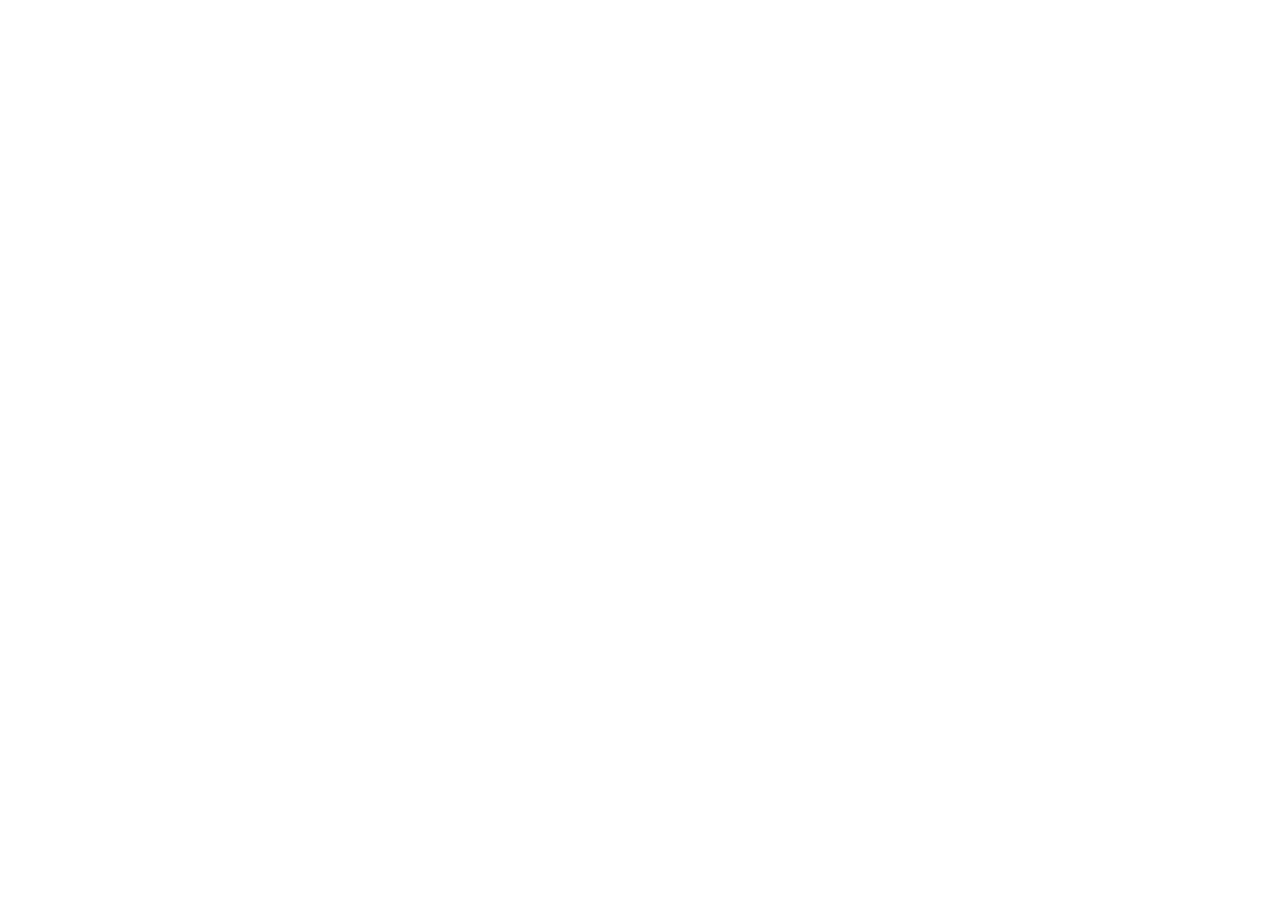
==== pages/index.html @ e26d06bd "link index.html with style.css and main.js" ====
<!doctype html>
<html lang="en">
  <head>
    <meta charset="UTF-8" />
    <meta name="viewport" content="width=device-width, initial-scale=1.0" />
    <title>HumSafar</title>
    <link rel="stylesheet" href="../css/style.css" />
    <script src="../js/main.js" defer></script>
  </head>
  <body></body>
</html>
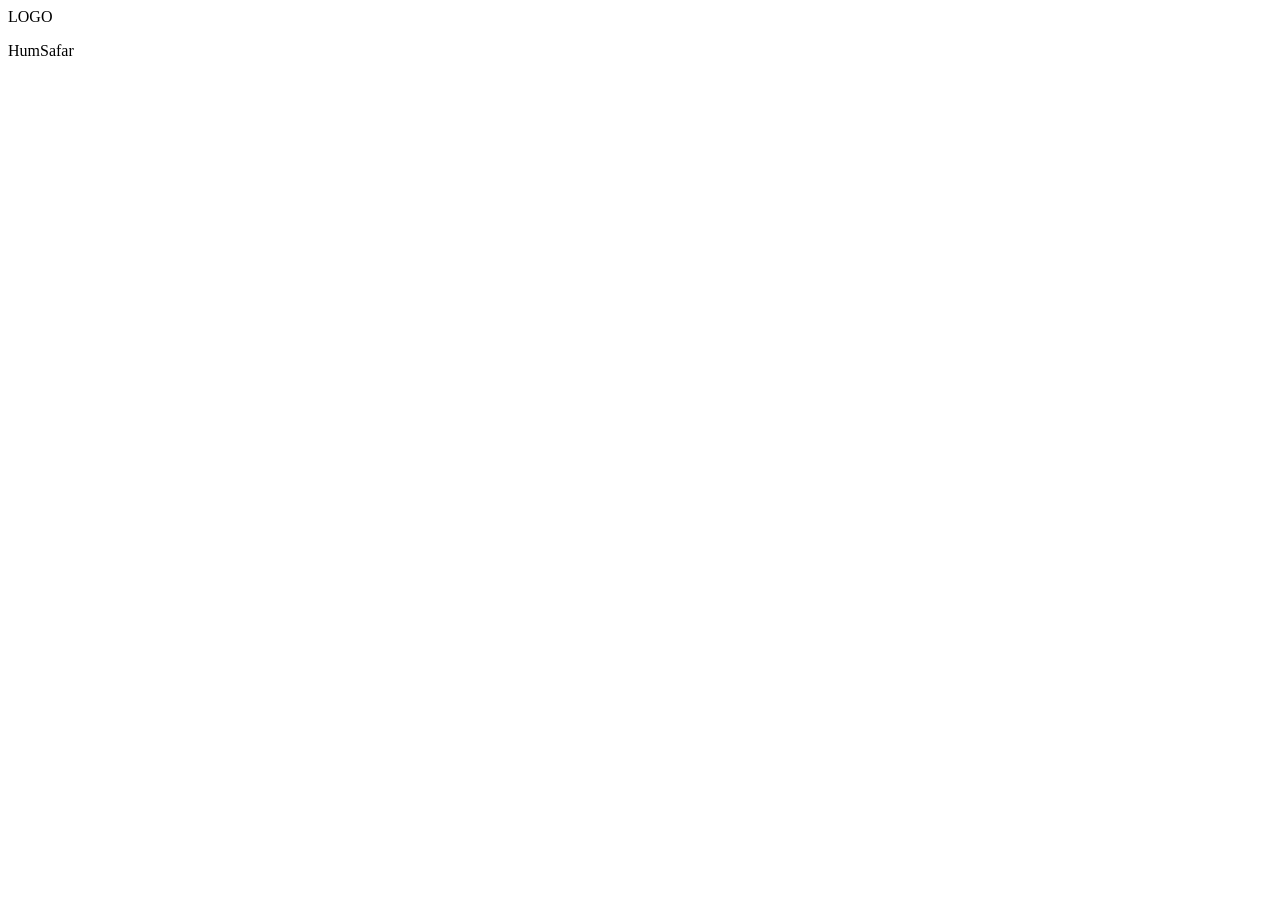
==== commit f6353d0b: "add logo and brand name" ====
--- a/pages/index.html
+++ b/pages/index.html
@@ -7,5 +7,12 @@
     <link rel="stylesheet" href="../css/style.css" />
     <script src="../js/main.js" defer></script>
   </head>
-  <body></body>
+  <body>
+    <main class="landing-screen">
+      <header class="header">
+        <div class="logo" aria-hidden="true">LOGO</div>
+        <p class="brand">HumSafar</p>
+      </header>
+    </main>
+  </body>
 </html>
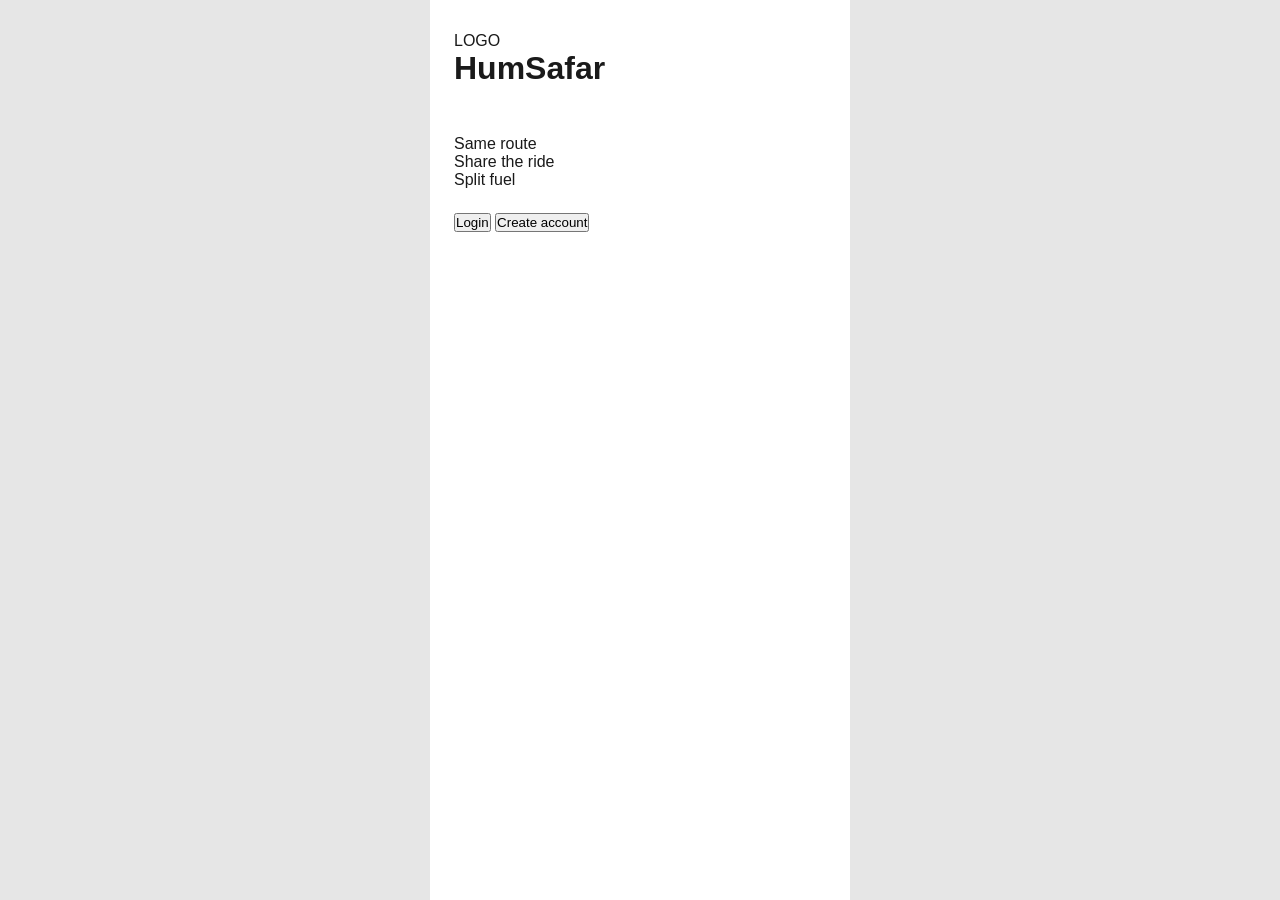
==== commit e5a25a08: "add css for the body screen and whole landing page" ====
--- a/pages/index.html
+++ b/pages/index.html
@@ -11,8 +11,22 @@
     <main class="landing-screen">
       <header class="header">
         <div class="logo" aria-hidden="true">LOGO</div>
-        <p class="brand">HumSafar</p>
+        <h1 class="brand">HumSafar</h1>
       </header>
+      <section class="hero" aria-label="How HumSafar works">
+        <!--Animation-->
+      </section>
+      <section class="tagline">
+        <p>Same route</p>
+        <p>Share the ride</p>
+        <p>Split fuel</p>
+      </section>
+      <nav class="actions">
+        <button class="btn btn-login" id="loginBtn">Login</button>
+        <button class="btn btn-create-account" id="createBtn">
+          Create account
+        </button>
+      </nav>
     </main>
   </body>
 </html>
--- a/css/style.css
+++ b/css/style.css
@@ -0,0 +1,24 @@
+* {
+  box-sizing: border-box;
+  margin: 0;
+  padding: 0;
+}
+
+body {
+  font-family: Helvetica, Arial, sans-serif;
+  color: #1a1a1a;
+  background-color: #e6e6e6;
+  display: flex;
+  justify-content: center;
+}
+
+.landing-screen {
+  display: flex;
+  flex-direction: column;
+  background: #fff;
+  width: 100%;
+  min-height: 100vh;
+  max-width: 420px;
+  padding: 32px 24px 36px;
+  gap: 24px;
+}
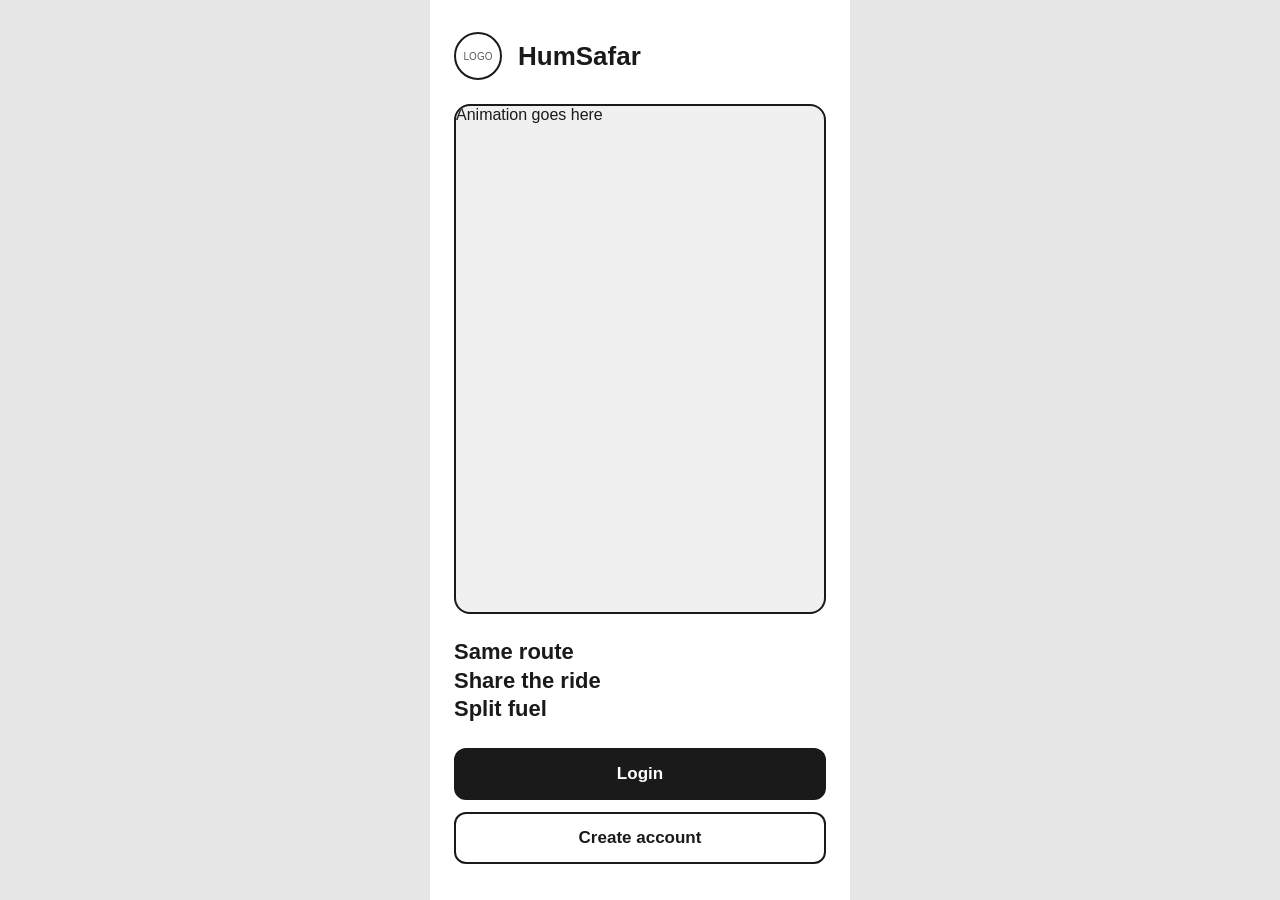
==== commit 0f2362f1: "edit hero section" ====
--- a/pages/index.html
+++ b/pages/index.html
@@ -14,7 +14,10 @@
         <h1 class="brand">HumSafar</h1>
       </header>
       <section class="hero" aria-label="How HumSafar works">
-        <!--Animation-->
+        <div class="road"></div>
+        <div class="car car-a" id="carA"></div>
+        <div class="car car-b" id="carB"></div>
+        <p class="hero-caption">Animation goes here</p>
       </section>
       <section class="tagline">
         <p>Same route</p>
--- a/css/style.css
+++ b/css/style.css
@@ -22,3 +22,71 @@
   padding: 32px 24px 36px;
   gap: 24px;
 }
+
+.header {
+  display: flex;
+  align-items: center;
+  gap: 16px;
+}
+
+.logo {
+  display: grid;
+  place-items: center;
+  font-size: 10px;
+  color: #595959;
+  width: 48px;
+  height: 48px;
+  border: 2px solid #1a1a1a;
+  border-radius: 50%;
+}
+
+.brand {
+  font-size: 26px;
+  font-weight: 700;
+}
+
+.hero {
+  position: relative;
+  flex: 1;
+  min-height: 280px;
+  border: 2px solid #1a1a1a;
+  border-radius: 16px;
+  background: #f0f0f0;
+  overflow: hidden;
+}
+
+.tagline {
+  font-size: 22px;
+  font-weight: 600;
+  line-height: 1.3;
+}
+
+.actions {
+  display: flex;
+  flex-direction: column;
+  gap: 12px;
+}
+.btn {
+  height: 52px;
+  border: 2px solid #1a1a1a;
+  border-radius: 12px;
+  font: inherit;
+  font-size: 17px;
+  font-weight: 600;
+  cursor: pointer;
+}
+
+.btn-login {
+  background-color: #1a1a1a;
+  color: #fff;
+}
+
+.btn-create-account {
+  background: #fff;
+  color: #1a1a1a;
+}
+
+.btn:focus-visible {
+  outline: 3px solid #1a1a1a;
+  outline-offset: 3px;
+}
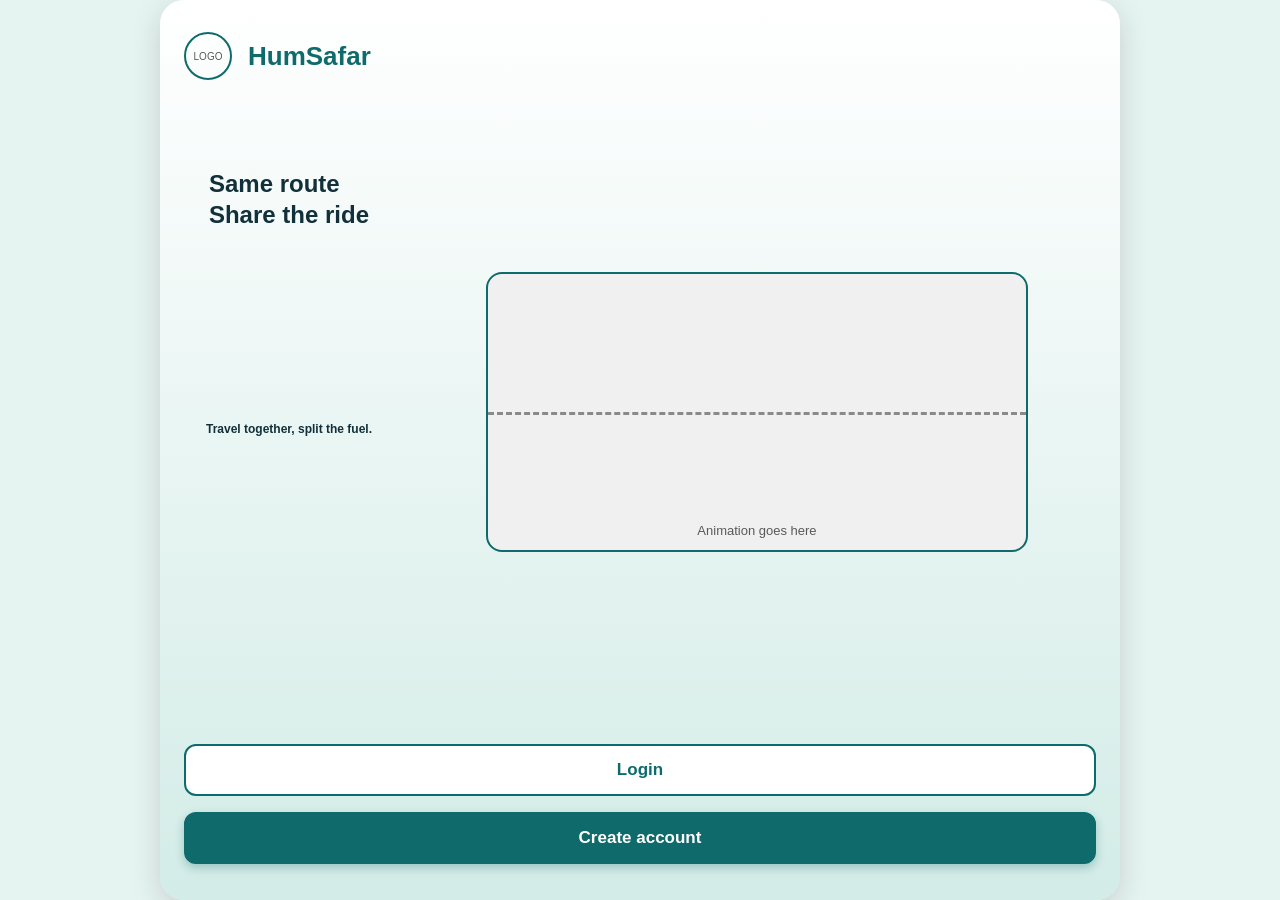
==== commit 8c135e0d: "add additional text and some colors" ====
--- a/pages/index.html
+++ b/pages/index.html
@@ -20,9 +20,13 @@
         <p class="hero-caption">Animation goes here</p>
       </section>
       <section class="tagline">
-        <p>Same route</p>
-        <p>Share the ride</p>
-        <p>Split fuel</p>
+        <div>
+          <p>Same route</p>
+          <p>Share the ride</p>
+        </div>
+        <div class="additional-text">
+          <p>Travel together, split the fuel.</p>
+        </div>
       </section>
       <nav class="actions">
         <button class="btn btn-login" id="loginBtn">Login</button>
--- a/css/style.css
+++ b/css/style.css
@@ -6,8 +6,8 @@
 
 body {
   font-family: Helvetica, Arial, sans-serif;
-  color: #1a1a1a;
-  background-color: #e6e6e6;
+  color: #12303a;
+  background-color: #e6f4f1;
   display: flex;
   justify-content: center;
 }
@@ -18,75 +18,195 @@
   background: #fff;
   width: 100%;
   min-height: 100vh;
-  max-width: 420px;
-  padding: 32px 24px 36px;
-  gap: 24px;
+  min-height: 100dvh;
+  max-width: 26.25rem;
+  padding: 1rem 1.5rem 1.25rem;
+  gap: 1.5rem;
+  background: linear-gradient(180deg, #ffffff, #d3ece7);
 }
 
 .header {
   display: flex;
   align-items: center;
-  gap: 16px;
+  gap: 1rem;
 }
 
 .logo {
-  display: grid;
-  place-items: center;
-  font-size: 10px;
+  display: flex;
+  align-items: center;
+  justify-content: center;
+  font-size: 0.625rem;
   color: #595959;
-  width: 48px;
-  height: 48px;
+  width: 3rem;
+  height: 3rem;
   border: 2px solid #1a1a1a;
   border-radius: 50%;
+  border-color: #0f6b6b;
 }
 
 .brand {
-  font-size: 26px;
+  font-size: 1.625rem;
   font-weight: 700;
+  color: #0f6b6b;
 }
 
 .hero {
   position: relative;
   flex: 1;
-  min-height: 280px;
-  border: 2px solid #1a1a1a;
-  border-radius: 16px;
+  background: #e6f4f1;
+  min-height: 17.5rem;
+  border: 2px solid #1a1a1a;
+  border-radius: 1rem;
   background: #f0f0f0;
   overflow: hidden;
+  border-color: #0f6b6b;
+}
+
+.road {
+  position: absolute;
+  left: 0;
+  right: 0;
+  top: 50%;
+  border-top: 3px dashed #8a8a8a;
+}
+
+.car {
+  position: absolute;
+  top: calc(50% - 0.875rem);
+  width: 2.75rem;
+  height: 1.75rem;
+  border: 2px solid #1a1a1a;
+  border-radius: 0.5rem;
+  background-color: #fff;
+  left: -3.75rem;
+  animation: drive 6s linear infinite;
+  border-color: #0f6b6b;
+  box-shadow: 0 2px 4px rgba(0, 0, 0, 0.2);
+}
+
+.car-b {
+  animation-delay: 1.2s;
+  background: #f2a541;
+}
+
+.hero-caption {
+  position: absolute;
+  bottom: 0.75rem;
+  width: 100%;
+  text-align: center;
+  font-size: 0.8125rem;
+  color: #595959;
+}
+
+@keyframes drive {
+  to {
+    left: 100%;
+  }
 }
 
 .tagline {
-  font-size: 22px;
+  font-size: 1.5rem;
   font-weight: 600;
   line-height: 1.3;
+  margin: auto 0;
+  gap: 2rem;
+  display: flex;
+  align-items: center;
+}
+.tagline > .additional-text {
+  font-size: 0.75rem;
 }
 
 .actions {
   display: flex;
   flex-direction: column;
-  gap: 12px;
+  gap: 1rem;
 }
 .btn {
-  height: 52px;
-  border: 2px solid #1a1a1a;
-  border-radius: 12px;
+  height: 3.25rem;
+  border: 2px solid #1a1a1a;
+  border-radius: 0.75rem;
   font: inherit;
-  font-size: 17px;
+  font-size: 1.0625rem;
   font-weight: 600;
   cursor: pointer;
 }
 
 .btn-login {
-  background-color: #1a1a1a;
+  background: #fff;
+  border-color: #0f6b6b;
+  color: #0f6b6b;
+}
+
+.btn-create-account {
+  background: #0f6b6b;
+  border-color: #0f6b6b;
   color: #fff;
-}
-
-.btn-create-account {
-  background: #fff;
-  color: #1a1a1a;
+  box-shadow: 0 4px 10px rgba(15, 107, 107, 0.3);
 }
 
 .btn:focus-visible {
   outline: 3px solid #1a1a1a;
   outline-offset: 3px;
 }
+
+.btn:hover {
+  opacity: 0.9;
+}
+
+@media (min-width: 48em) {
+  body {
+    align-items: center;
+  }
+
+  .landing-screen {
+    border-radius: 1.5rem;
+    box-shadow: 0 8px 30px rgba(0, 0, 0, 0.15);
+  }
+}
+@media (min-width: 64em) {
+  .landing-screen {
+    display: grid;
+    grid-template-columns: repeat(4, 1fr);
+    grid-template-rows: auto 1fr auto;
+    gap: 24px;
+    max-width: 60rem;
+    height: 100vh;
+    height: 100dvh;
+  }
+  .header {
+    grid-column-start: 1;
+    grid-column-end: 5;
+    grid-row-start: 1;
+    grid-row-end: 2;
+    margin-top: 1rem;
+    margin-bottom: 0;
+  }
+  .hero {
+    width: 80%;
+    min-height: 17.5rem;
+    margin: auto;
+    grid-column-start: 2;
+    grid-column-end: 5;
+    grid-row-start: 2;
+    grid-row-end: 3;
+  }
+  .tagline {
+    margin: 0 auto;
+    grid-column-start: 1;
+    grid-column-end: 2;
+    grid-row-start: 2;
+    grid-row-end: 3;
+    padding: 4rem 0;
+    flex-direction: column;
+    gap: 12rem;
+  }
+
+  .actions {
+    grid-column-start: 1;
+    grid-column-end: 5;
+    grid-row-start: 3;
+    grid-row-end: 4;
+    margin-bottom: 1rem;
+  }
+}
